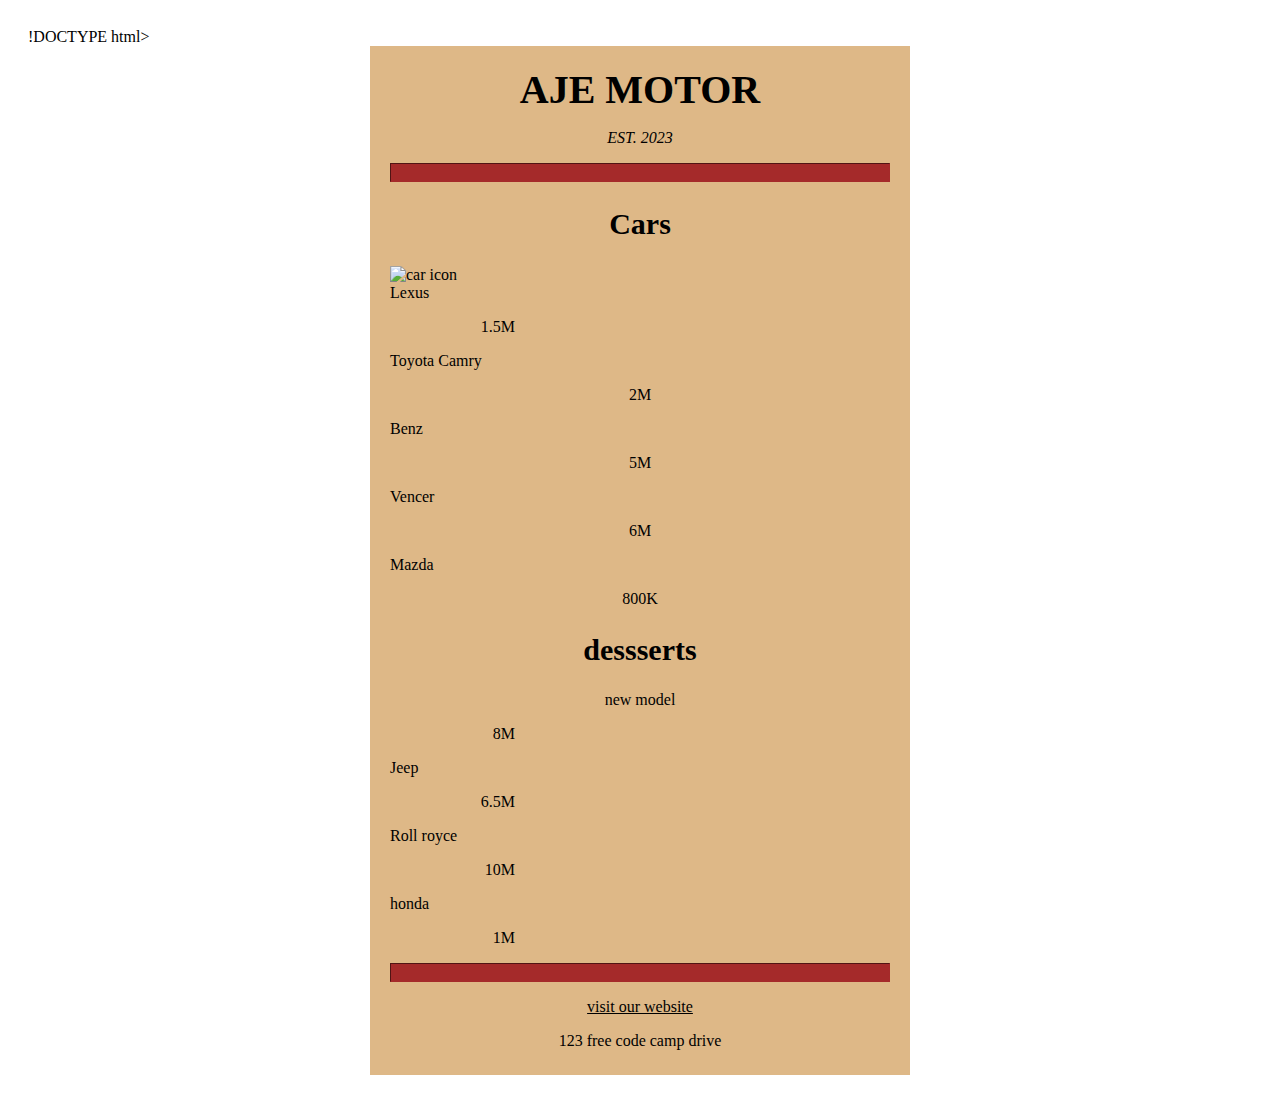
==== index.html @ 4c3b1156 "changes and initial commit" ====
!DOCTYPE html>
<html lang="en">
  <head>
   <meta charset="utf-8"/>
   <meta name="viewport" content="width=device-width, initial-scale=1.0" />
    <title>aje menu</title>
 <link href="styles.css" rel="stylesheet"/>
</head>   
<body>
  <div class="menu"
      <main>
         <h1>AJE MOTOR</h1>
         <p class="established">EST. 2023</p>
         <hr>
         <section>
            <h2>Cars</h2>
            <img src="https://cdn.freecodecamp.org/curriculum/css-cafe/cofee.jpg" alt="car icon"/>
        <article class="item"
            <p class="year">Lexus</p><p class="price">1.5M</p>
        </article>
        <article class="item">
            <p class="year">Toyota Camry</p><p>2M</p>
        <article>
        </article>
            <p class="year">Benz</p><p>5M</p>
        <article>
        </article class="item"
            <p class="year">Vencer</p><p>6M</p>
        <article>
        </article class="item"
            <p class="year">Mazda</p><P>800K</P>
        </article>
       </section>
       <section>
        <h2>dessserts</h2>
        <article class="item">
      <p class="desserts">new model</p><p class="price">8M</p>
        </article>
        <article class="item"
           <p class="dessert">Jeep</p><p class="price">6.5M</p>
        </article>
        <article class="item"
          <p class="dessert">Roll royce</p><p class="price">10M</p>
       </article>
        <article class="item"
          < p class="dessert">honda</p><p class="price">1M</p>
                  </article>
               </section>
            </main>
          <hr class="bottom-line">
            <footer>
      <p>
        <a href="https://ww.freecodecamp.org"target="_blank">visit our website</a>
      </p>
          <p class="address">123 free code camp drive</p>
          </footer> 
       </div>
   </body>
</html>
---- styles.css ----
body { 
  background-image: url(https://cdn.freecodecamp.org/curriculum/css-car/selling.jpg);
  font-family: san-serif;
   padding: 20px;
}   

h1 { 
  font-size: 40px;
  margin-top: 0;
  margin-bottom: 15px;
} 

h2 { 
  font-size: 30px;
} 

.established { 
  font-style: italic;
} 

h1, h2, p { 
  text-align: center;
}

.menu { 
  width: 80%;
  background-color: burlywood;
  margin-left: auto;
  margin-right: auto;
  padding: 20px;
  max-width: 500px
} 

img { 
  display: block;
  margin-left: auto;
  margin-right: auto;
}

hr { 
  height: 2%;
  background-color: brown;
  border-color: brown;
} 

.bottom-line {
  margin_top: 25px;
}

h1, h2 [ 
  font-family: Impact;
] 

.item p { 
  display: inline-block;
  margin-top: 5px;
  margin-bttom: 5px;
  font-size: 18px;
}  
 
.Year, .dessert { 
  text-align: left;
  width: 75%;
}

.price { 
  text-align: right;
  width : 25%;
}

/* FOOTER */

footer {
  font-size: 14x; 
}

.address {
  margin-bottom: 5px;
}

a {
  color: black;
}

a:visited {
  color: grey;
}

a:hover {
  color: brown;
}

a:active { 
  color: white;
}
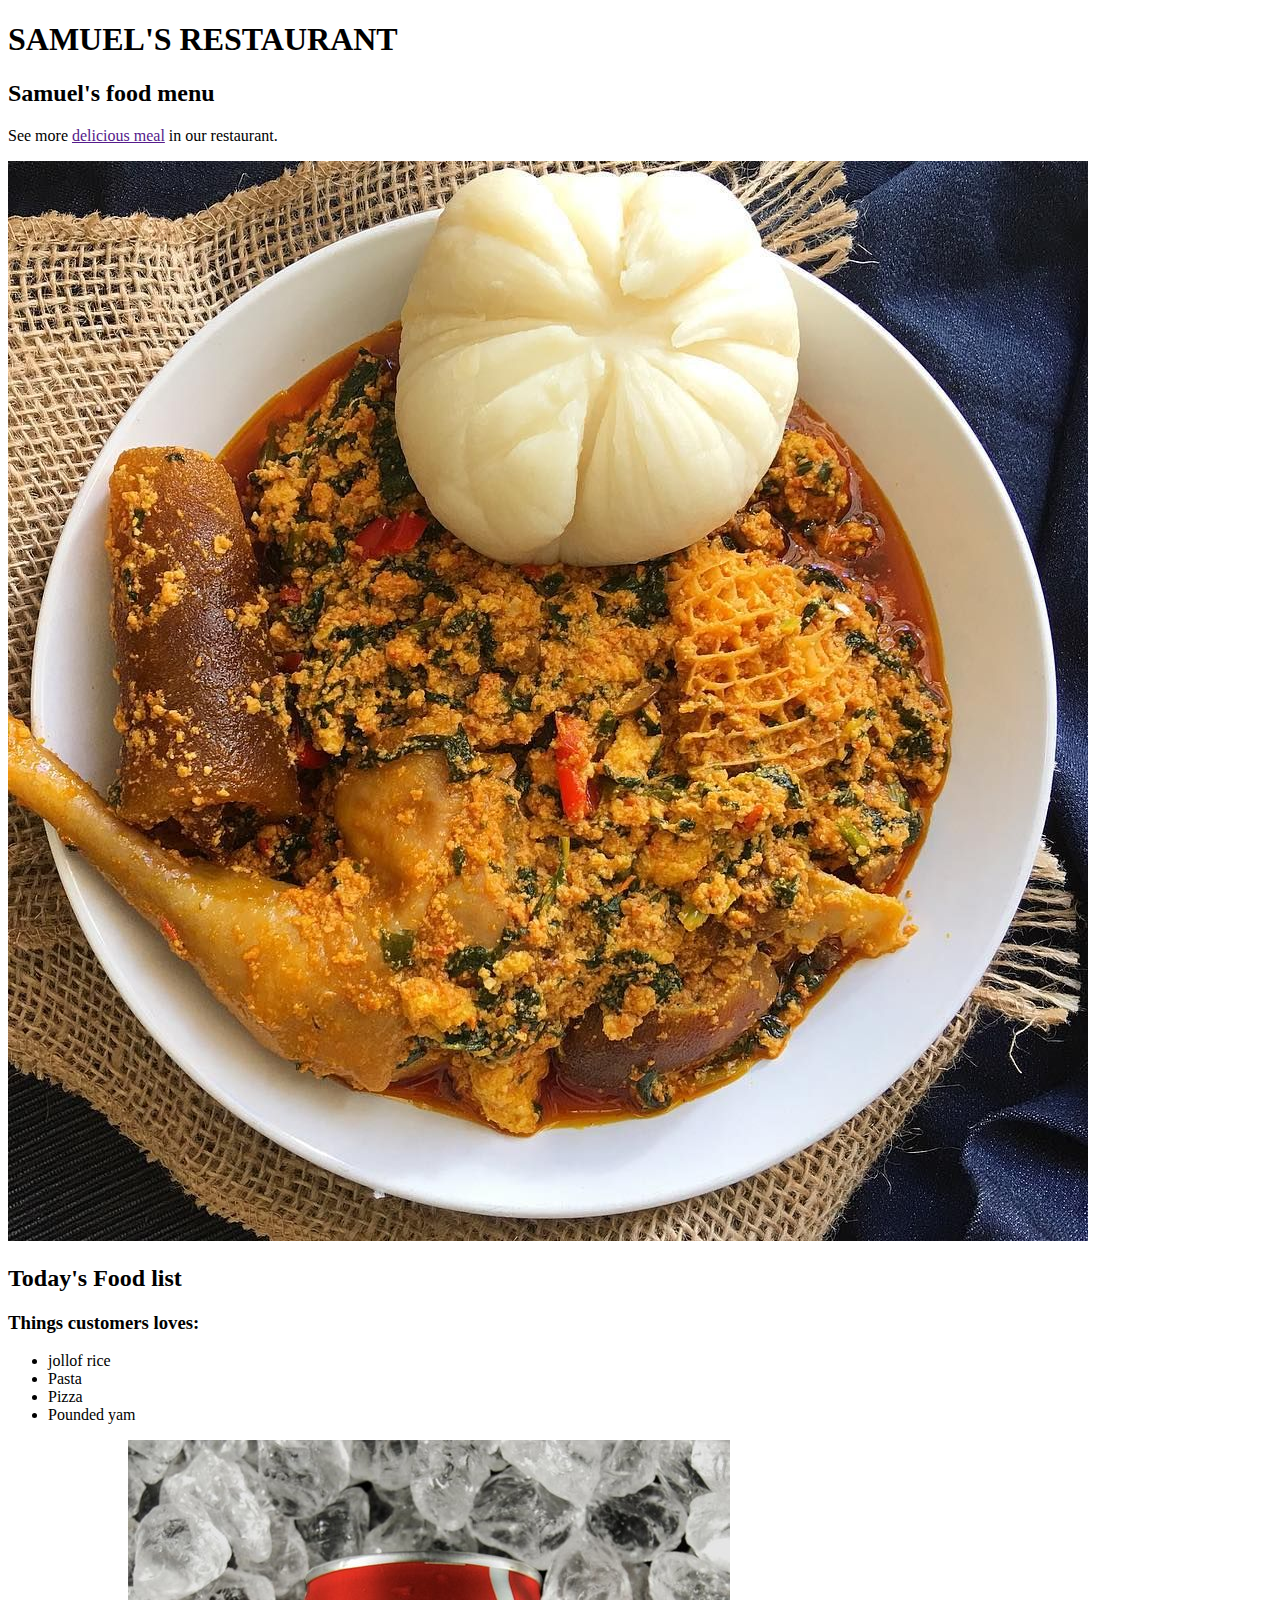
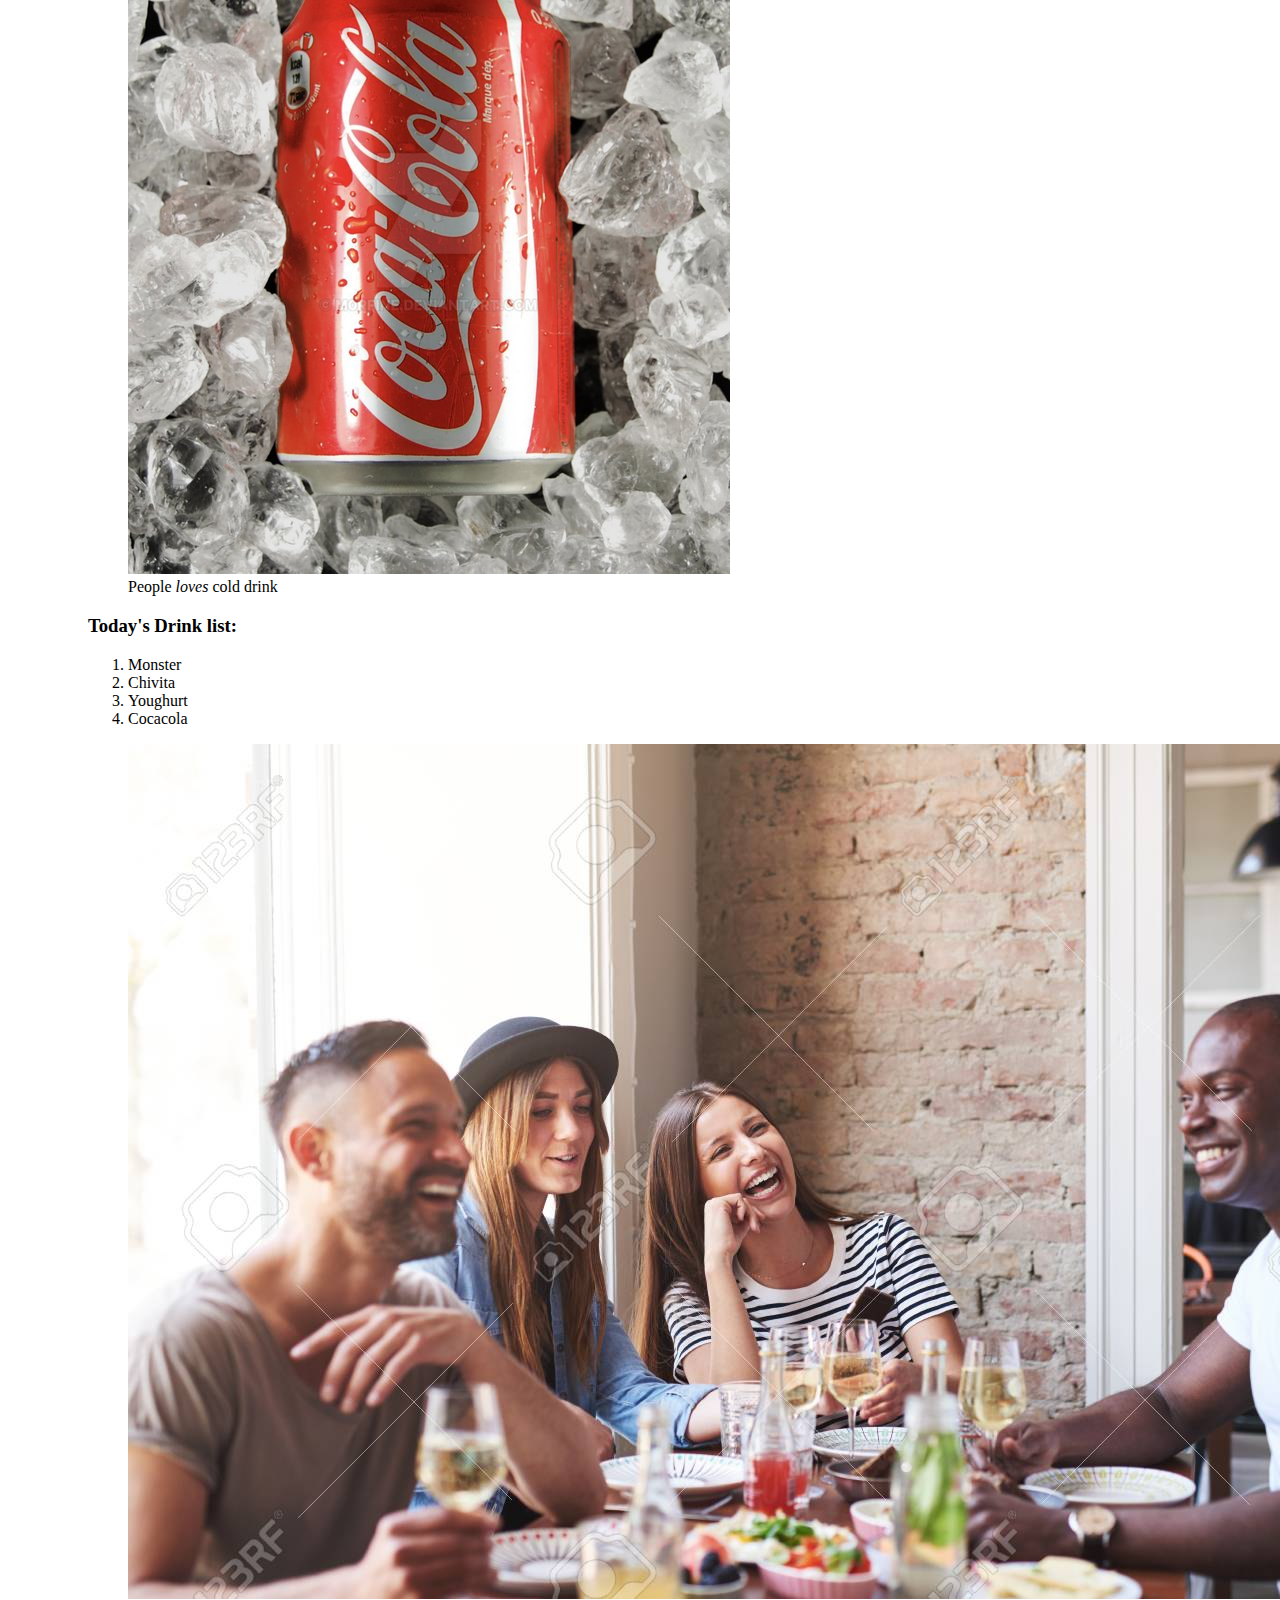
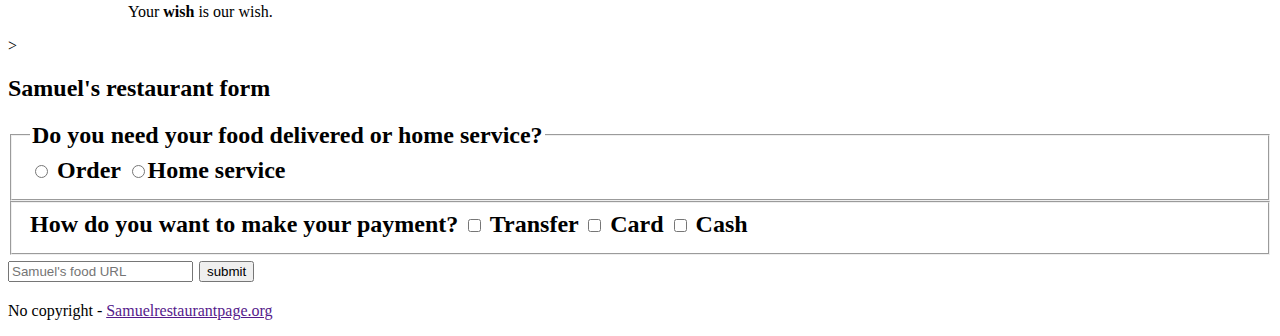
==== commit e55d1c70: "updates" ====
--- a/index.html
+++ b/index.html
@@ -1,59 +1,67 @@
-!DOCTYPE html>
-<html lang="en">
+<!DOCTYPE html>
+
+<html lang="en"
   <head>
-   <meta charset="utf-8"/>
-   <meta name="viewport" content="width=device-width, initial-scale=1.0" />
-    <title>aje menu</title>
- <link href="styles.css" rel="stylesheet"/>
-</head>   
-<body>
-  <div class="menu"
-      <main>
-         <h1>AJE MOTOR</h1>
-         <p class="established">EST. 2023</p>
-         <hr>
-         <section>
-            <h2>Cars</h2>
-            <img src="https://cdn.freecodecamp.org/curriculum/css-cafe/cofee.jpg" alt="car icon"/>
-        <article class="item"
-            <p class="year">Lexus</p><p class="price">1.5M</p>
-        </article>
-        <article class="item">
-            <p class="year">Toyota Camry</p><p>2M</p>
-        <article>
-        </article>
-            <p class="year">Benz</p><p>5M</p>
-        <article>
-        </article class="item"
-            <p class="year">Vencer</p><p>6M</p>
-        <article>
-        </article class="item"
-            <p class="year">Mazda</p><P>800K</P>
-        </article>
-       </section>
-       <section>
-        <h2>dessserts</h2>
-        <article class="item">
-      <p class="desserts">new model</p><p class="price">8M</p>
-        </article>
-        <article class="item"
-           <p class="dessert">Jeep</p><p class="price">6.5M</p>
-        </article>
-        <article class="item"
-          <p class="dessert">Roll royce</p><p class="price">10M</p>
-       </article>
-        <article class="item"
-          < p class="dessert">honda</p><p class="price">1M</p>
-                  </article>
-               </section>
-            </main>
-          <hr class="bottom-line">
-            <footer>
+    
+    <title>Samuel's Restaurant</title>
+  </head> 
+  <body>
+     <main>
+       <h1> SAMUEL'S RESTAURANT</h1> 
+    <section>
+       <h2>Samuel's food menu</h2>
+       <!--TODO:add link to cat photos-->
+       <p>See more <a target="-blank" href="">delicious meal</a> in our restaurant.</p>
+       <a href="https://freecatphotoapp.com"><img src="images/yam.jpg" alt="A Pizza on a plate."></a>
+      </section>
+      <section>
+        <h2>  Today's Food list</h2> 
+        <h3>Things customers loves:</h3>
+        <ul>
+          <li>jollof rice</li>
+          <li>Pasta</li>
+          <li>Pizza</li>
+          <li>Pounded yam</li>
+        <ul>  
+      <figure>
+          <img src="images/cocacola.jpeg" alt=" cocacola in ice block.">
+           <figcaption>People <em>loves</em>  cold drink</figcaption>
+       </figure>
+      <h3>Today's Drink list:</h3> 
+     <ol>
+       <li>Monster</li>
+       <li>Chivita</li>
+       <li>Youghurt</li>
+       <li>Cocacola</li>
+     </ol> 
+    <figure>
+        <img src="images/chair.jpg" alt="People sitting on chair.">
+          <figcaption>Your <strong>wish</strong> is our wish.</figcaption>
+       </figure>
+     </section>>
+     <section>
+         <h2>Samuel's restaurant form<h2>
+         <form action="https://freecatphotoapp.com/submit-cat-photo"> 
+        <fieldset>
+          <legend>Do you need your food delivered or home service?</legend> 
+          <label><input id="indoor" type="radio"> Order</label>
+          <label><input id="outdoor" type="radio">Home service</label>  
+        </fieldset> 
+        <fieldset>
+             <lengend>How do you want to make your payment?</lengend>
+             <input id="Transfer" type="checkbox"> <label for="Transfer">Transfer</label>  
+             <input id-="Card" type="checkbox" name="personality"> <label for="Card">Card</label>
+             <input id="Cash" type="checkbox" name="personality" value="Cash"> <label for="Cash">Cash</label>
+            </fieldset> 
+             <input type="text" name="Samuel'srestauranturl" placeholder="Samuel's food URL" required>
+             <button type="submit">submit</button>
+            </form>
+         </section>
+      </main>
+     <footer>
       <p>
-        <a href="https://ww.freecodecamp.org"target="_blank">visit our website</a>
+     <p>No copyright - <a href="">Samuelrestaurantpage.org</a>
       </p>
-          <p class="address">123 free code camp drive</p>
-          </footer> 
-       </div>
-   </body>
-</html>
+      </footer>
+    </body>
+</html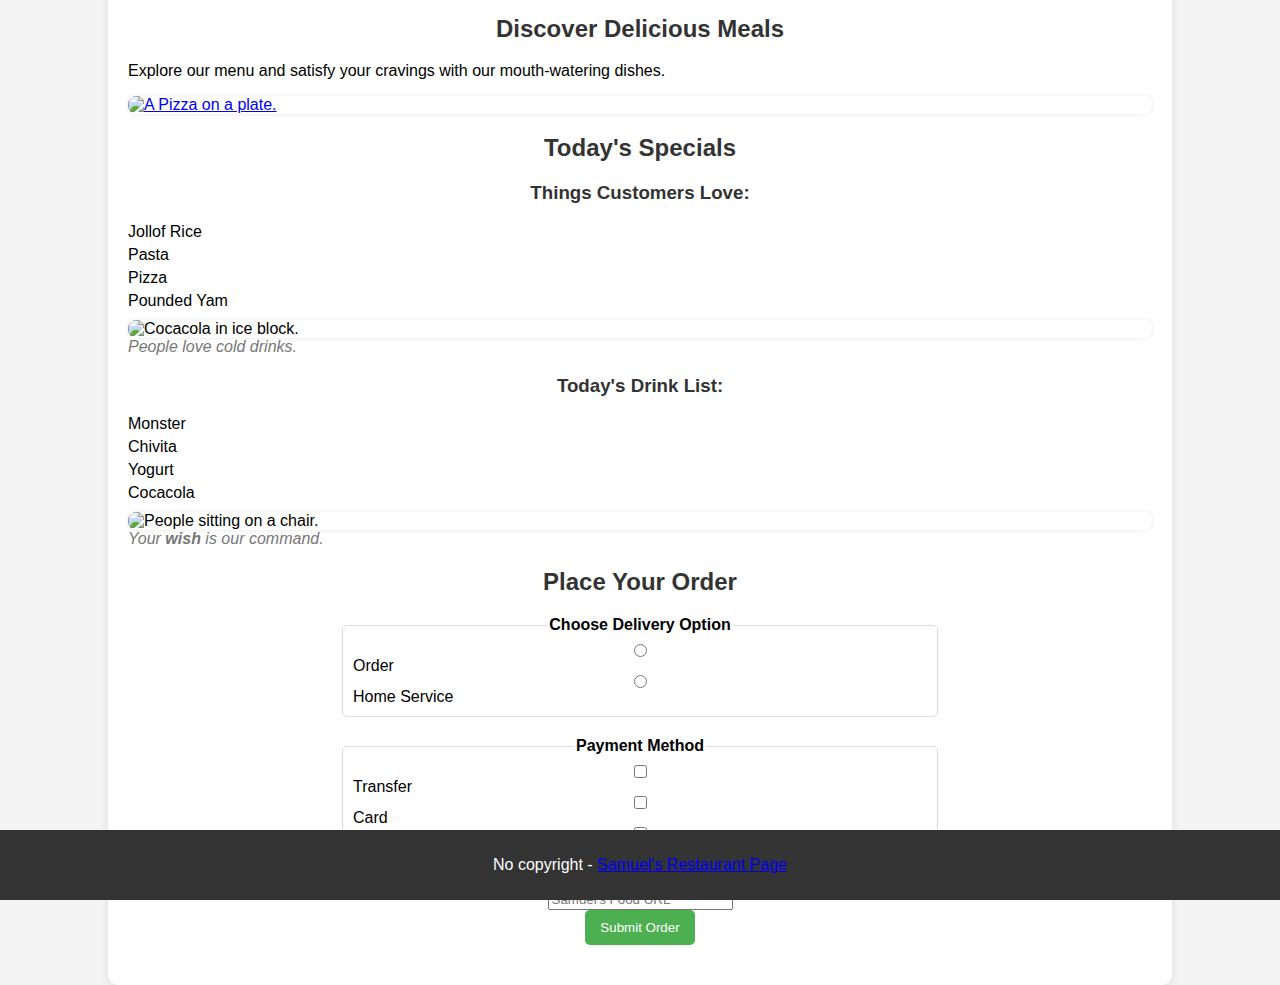
==== commit bd56ca39: "Merge pull request #1 from successaje/patch-1" ====
--- a/index.html
+++ b/index.html
@@ -1,67 +1,181 @@
 <!DOCTYPE html>
+<html lang="en">
+  <head>
+    <meta charset="UTF-8">
+    <meta name="viewport" content="width=device-width, initial-scale=1.0">
+    <title>Samuel's Restaurant</title>
+    <style>
+          body {
+        font-family: 'Arial', sans-serif;
+        margin: 0;
+        padding: 0;
+        background-color: #f4f4f4;
+        display: flex;
+        justify-content: center;
+        align-items: center;
+        height: 100vh;
+      }
 
-<html lang="en"
-  <head>
-    
-    <title>Samuel's Restaurant</title>
-  </head> 
+      main {
+        width: 80%;
+        background-color: #fff;
+        box-shadow: 0 0 10px rgba(0, 0, 0, 0.1);
+        padding: 20px;
+        border-radius: 10px;
+      }
+
+      h1, h2, h3 {
+        color: #333;
+        text-align: center;
+      }
+
+      section {
+        margin-bottom: 20px;
+      }
+
+      img {
+        max-width: 100%;
+        height: auto;
+        border-radius: 8px;
+        box-shadow: 0 0 5px rgba(0, 0, 0, 0.1);
+        display: block;
+        margin: 0 auto;
+      }
+
+      ul, ol {
+        list-style-type: none;
+        padding: 0;
+        margin: 0;
+      }
+
+      li {
+        margin-bottom: 5px;
+      }
+
+      figure {
+        margin: 10px 0;
+      }
+
+      figcaption {
+        font-style: italic;
+        color: #777;
+      }
+
+      form {
+        max-width: 600px;
+        margin: 0 auto;
+      }
+
+      fieldset {
+        margin-bottom: 20px;
+        border: 1px solid #ddd;
+        border-radius: 5px;
+        padding: 10px;
+      }
+
+      legend {
+        font-weight: bold;
+        text-align: center;
+      }
+
+      input[type="text"],
+      input[type="checkbox"],
+      input[type="radio"],
+      button {
+        margin-bottom: 10px;
+        display: block;
+        margin: 0 auto;
+      }
+
+      button {
+        background-color: #4caf50;
+        color: #fff;
+        padding: 10px 15px;
+        border: none;
+        border-radius: 5px;
+        cursor: pointer;
+        display: block;
+        margin: 0 auto;
+      }
+
+      footer {
+        text-align: center;
+        margin-top: 20px;
+        padding: 10px;
+        background-color: #333;
+        color: #fff;
+        border-radius: 5px;
+        position: absolute;
+        bottom: 0;
+        width: 100%;
+        }
+    </style>
+  </head>
   <body>
-     <main>
-       <h1> SAMUEL'S RESTAURANT</h1> 
-    <section>
-       <h2>Samuel's food menu</h2>
-       <!--TODO:add link to cat photos-->
-       <p>See more <a target="-blank" href="">delicious meal</a> in our restaurant.</p>
-       <a href="https://freecatphotoapp.com"><img src="images/yam.jpg" alt="A Pizza on a plate."></a>
+    <main>
+      <h1>Welcome to Samuel's Marketplace</h1>
+  
+      <section>
+        <h2>Discover Delicious Meals</h2>
+        <p>Explore our menu and satisfy your cravings with our mouth-watering dishes.</p>
+        <a href="https://freecatphotoapp.com">
+          <img src="yam.jpg" alt="A Pizza on a plate.">
+        </a>
       </section>
+  
       <section>
-        <h2>  Today's Food list</h2> 
-        <h3>Things customers loves:</h3>
+        <h2>Today's Specials</h2>
+        <h3>Things Customers Love:</h3>
         <ul>
-          <li>jollof rice</li>
+          <li>Jollof Rice</li>
           <li>Pasta</li>
           <li>Pizza</li>
-          <li>Pounded yam</li>
-        <ul>  
-      <figure>
-          <img src="images/cocacola.jpeg" alt=" cocacola in ice block.">
-           <figcaption>People <em>loves</em>  cold drink</figcaption>
-       </figure>
-      <h3>Today's Drink list:</h3> 
-     <ol>
-       <li>Monster</li>
-       <li>Chivita</li>
-       <li>Youghurt</li>
-       <li>Cocacola</li>
-     </ol> 
-    <figure>
-        <img src="images/chair.jpg" alt="People sitting on chair.">
-          <figcaption>Your <strong>wish</strong> is our wish.</figcaption>
-       </figure>
-     </section>>
-     <section>
-         <h2>Samuel's restaurant form<h2>
-         <form action="https://freecatphotoapp.com/submit-cat-photo"> 
-        <fieldset>
-          <legend>Do you need your food delivered or home service?</legend> 
-          <label><input id="indoor" type="radio"> Order</label>
-          <label><input id="outdoor" type="radio">Home service</label>  
-        </fieldset> 
-        <fieldset>
-             <lengend>How do you want to make your payment?</lengend>
-             <input id="Transfer" type="checkbox"> <label for="Transfer">Transfer</label>  
-             <input id-="Card" type="checkbox" name="personality"> <label for="Card">Card</label>
-             <input id="Cash" type="checkbox" name="personality" value="Cash"> <label for="Cash">Cash</label>
-            </fieldset> 
-             <input type="text" name="Samuel'srestauranturl" placeholder="Samuel's food URL" required>
-             <button type="submit">submit</button>
-            </form>
-         </section>
-      </main>
-     <footer>
-      <p>
-     <p>No copyright - <a href="">Samuelrestaurantpage.org</a>
-      </p>
-      </footer>
-    </body>
-</html+          <li>Pounded Yam</li>
+        </ul>
+  
+        <figure>
+          <img src="cocacola.jpeg" alt="Cocacola in ice block.">
+          <figcaption>People <em>love</em> cold drinks.</figcaption>
+        </figure>
+  
+        <h3>Today's Drink List:</h3>
+        <ol>
+          <li>Monster</li>
+          <li>Chivita</li>
+          <li>Yogurt</li>
+          <li>Cocacola</li>
+        </ol>
+  
+        <figure>
+          <img src="chair.jpg" alt="People sitting on a chair.">
+          <figcaption>Your <strong>wish</strong> is our command.</figcaption>
+        </figure>
+      </section>
+  
+      <section>
+        <h2>Place Your Order</h2>
+        <form action="https://freecatphotoapp.com/submit-cat-photo">
+          <fieldset>
+            <legend>Choose Delivery Option</legend>
+            <label><input id="indoor" type="radio" name="delivery"> Order</label>
+            <label><input id="outdoor" type="radio" name="delivery"> Home Service</label>
+          </fieldset>
+  
+          <fieldset>
+            <legend>Payment Method</legend>
+            <input id="transfer" type="checkbox" name="payment"> <label for="transfer">Transfer</label>
+            <input id="card" type="checkbox" name="payment"> <label for="card">Card</label>
+            <input id="cash" type="checkbox" name="payment"> <label for="cash">Cash</label>
+          </fieldset>
+  
+          <input type="text" name="restaurant-url" placeholder="Samuel's Food URL" required>
+          <button type="submit">Submit Order</button>
+        </form>
+      </section>
+    </main>
+  
+    <footer>
+      <p>No copyright - <a href="#">Samuel's Restaurant Page</a></p>
+    </footer>
+  </body>
+</html>
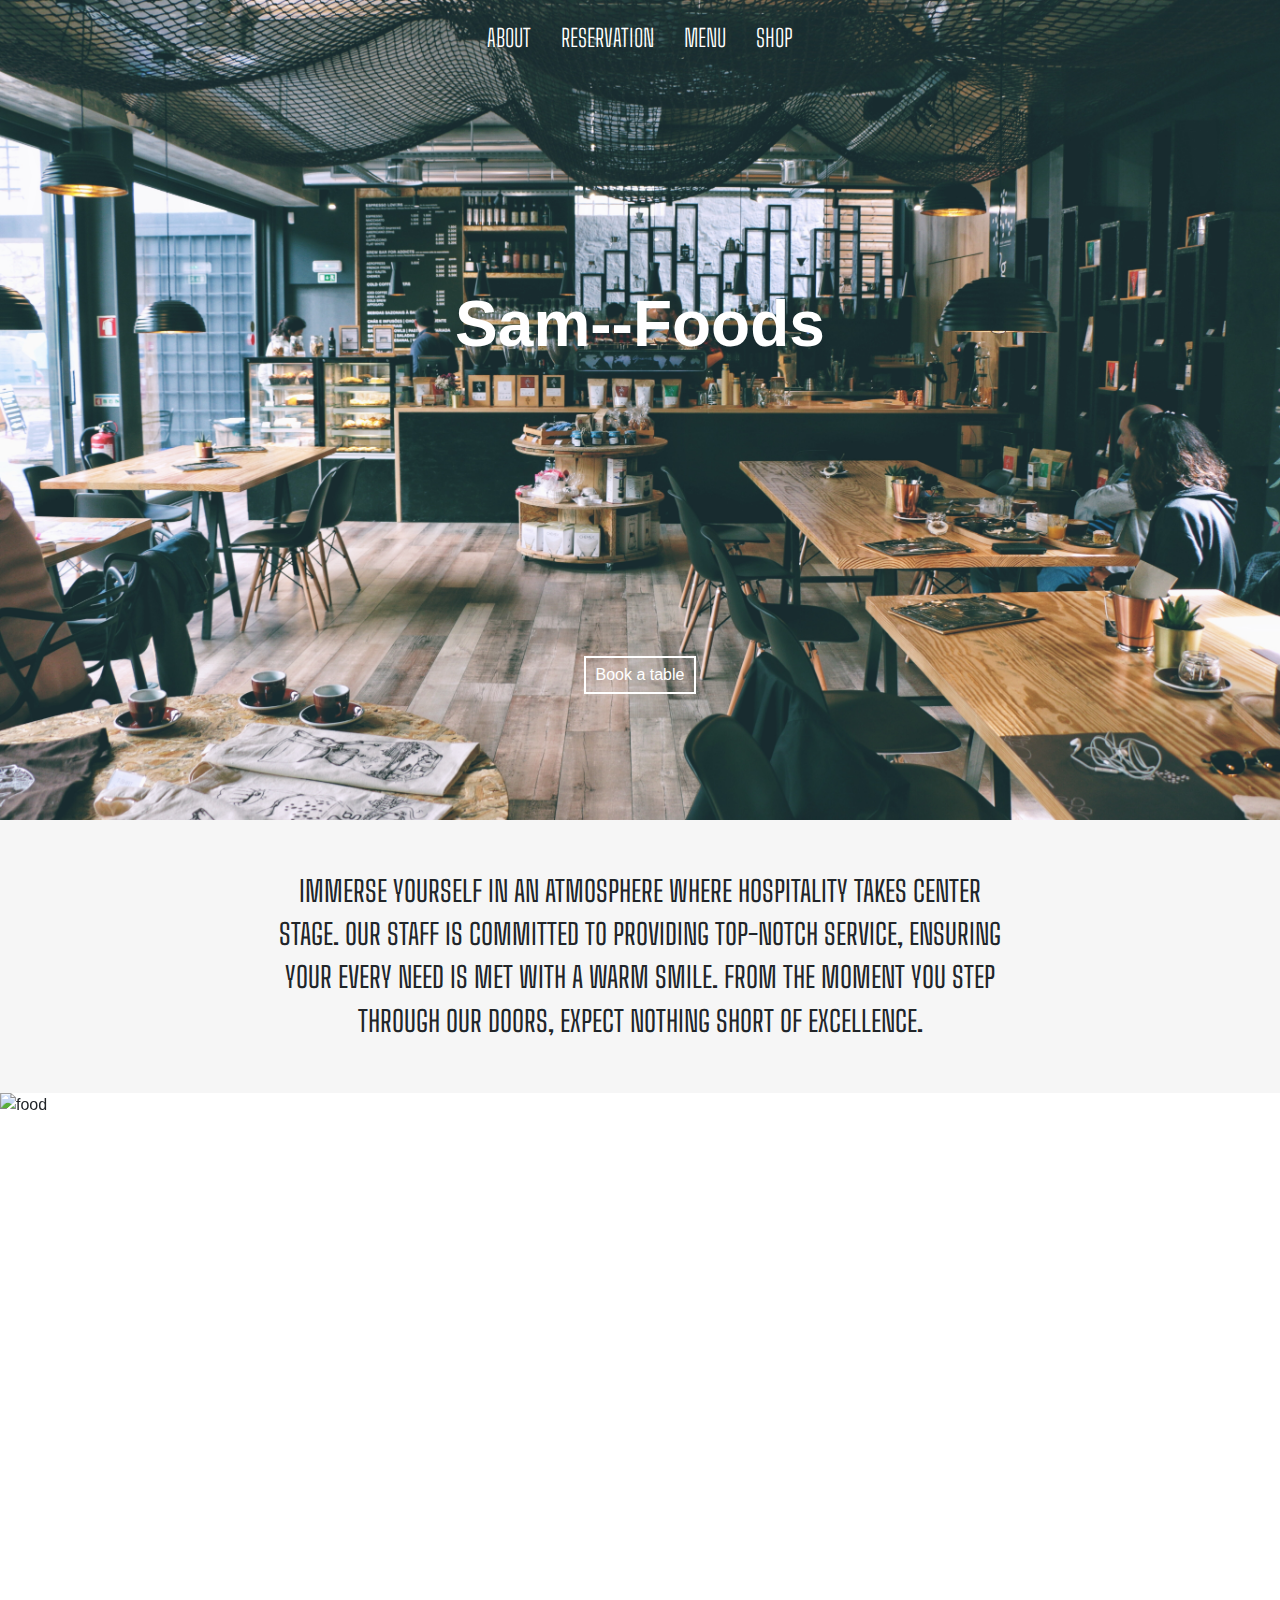
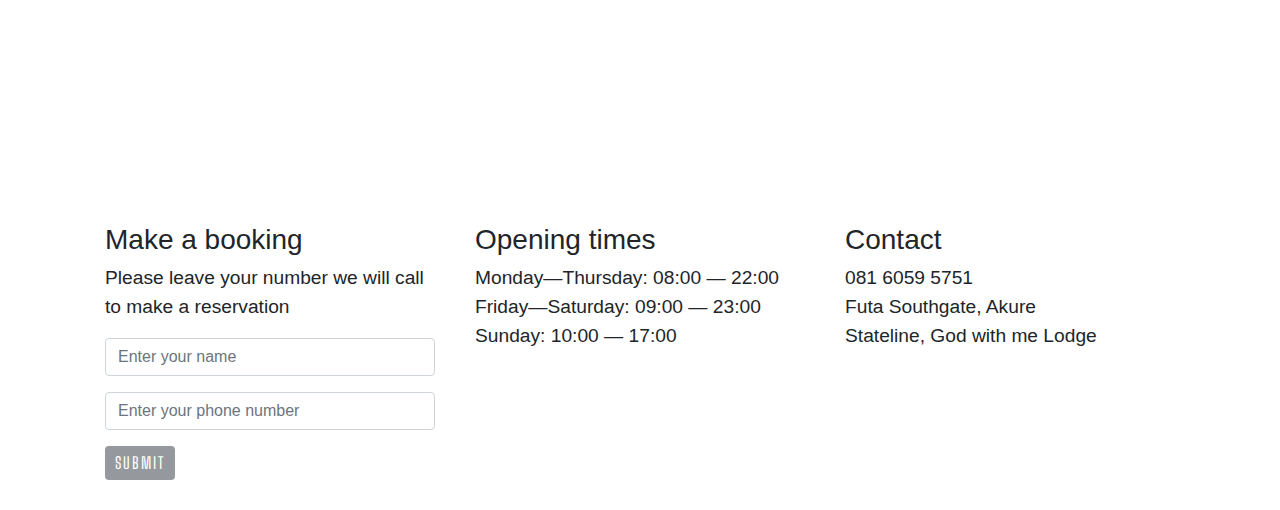
==== commit 66347985: "added some fews" ====
--- a/index.html
+++ b/index.html
@@ -1,181 +1,126 @@
 <!DOCTYPE html>
 <html lang="en">
   <head>
-    <meta charset="UTF-8">
-    <meta name="viewport" content="width=device-width, initial-scale=1.0">
-    <title>Samuel's Restaurant</title>
-    <style>
-          body {
-        font-family: 'Arial', sans-serif;
-        margin: 0;
-        padding: 0;
-        background-color: #f4f4f4;
-        display: flex;
-        justify-content: center;
-        align-items: center;
-        height: 100vh;
-      }
+    <!-- Required meta tags -->
+    <meta charset="utf-8">
+    <meta name="viewport" content="width=device-width, initial-scale=1, shrink-to-fit=no">
 
-      main {
-        width: 80%;
-        background-color: #fff;
-        box-shadow: 0 0 10px rgba(0, 0, 0, 0.1);
-        padding: 20px;
-        border-radius: 10px;
-      }
+    <link rel="stylesheet" href="index.css">
+    <!-- Bootstrap CSS -->
+    <link rel="stylesheet" href="https://stackpath.bootstrapcdn.com/bootstrap/4.3.1/css/bootstrap.min.css" integrity="sha384-ggOyR0iXCbMQv3Xipma34MD+dH/1fQ784/j6cY/iJTQUOhcWr7x9JvoRxT2MZw1T" crossorigin="anonymous">
 
-      h1, h2, h3 {
-        color: #333;
-        text-align: center;
-      }
-
-      section {
-        margin-bottom: 20px;
-      }
-
-      img {
-        max-width: 100%;
-        height: auto;
-        border-radius: 8px;
-        box-shadow: 0 0 5px rgba(0, 0, 0, 0.1);
-        display: block;
-        margin: 0 auto;
-      }
-
-      ul, ol {
-        list-style-type: none;
-        padding: 0;
-        margin: 0;
-      }
-
-      li {
-        margin-bottom: 5px;
-      }
-
-      figure {
-        margin: 10px 0;
-      }
-
-      figcaption {
-        font-style: italic;
-        color: #777;
-      }
-
-      form {
-        max-width: 600px;
-        margin: 0 auto;
-      }
-
-      fieldset {
-        margin-bottom: 20px;
-        border: 1px solid #ddd;
-        border-radius: 5px;
-        padding: 10px;
-      }
-
-      legend {
-        font-weight: bold;
-        text-align: center;
-      }
-
-      input[type="text"],
-      input[type="checkbox"],
-      input[type="radio"],
-      button {
-        margin-bottom: 10px;
-        display: block;
-        margin: 0 auto;
-      }
-
-      button {
-        background-color: #4caf50;
-        color: #fff;
-        padding: 10px 15px;
-        border: none;
-        border-radius: 5px;
-        cursor: pointer;
-        display: block;
-        margin: 0 auto;
-      }
-
-      footer {
-        text-align: center;
-        margin-top: 20px;
-        padding: 10px;
-        background-color: #333;
-        color: #fff;
-        border-radius: 5px;
-        position: absolute;
-        bottom: 0;
-        width: 100%;
-        }
-    </style>
+    <title>Samuel's Restaurant Website</title>
   </head>
   <body>
-    <main>
-      <h1>Welcome to Samuel's Marketplace</h1>
+    
+    
+  <nav>
+    <ul class="nav-flex-row">
+      <li class="nav-item">
+        <a href="#about">About</a>
+      </li>
+      <li class="nav-item">
+        <a href="#reservation">Reservation</a>
+      </li>
+      <li class="nav-item">
+        <a href="#menu">Menu</a>
+      </li>
+      <li class="nav-item">
+        <a href="#shop">Shop</a>
+      </li>
+    </ul>
+  </nav>
+
+  <section class="section-intro">
+    <header>
+      <h1>Sam--Foods</h1>
+    </header>
+    <div class="link-to-book-wrapper">
+      <a class="link-to-book" href="#reservations">Book a table</a>
+    </div>
+  </section>
+
+  <section class="about-section">
+    <article>
+      <p>
+        Immerse yourself in an atmosphere where hospitality takes center stage. Our staff is committed to providing top-notch service, ensuring your every need is met with a warm smile. From the moment you step through our doors, expect nothing short of excellence.
+      </p>
+    </article>
+  </section>
+
+  <div id="carouselExampleControls" class="carousel slide" data-ride="carousel">
+    <div class="carousel-inner">
+      <div class="carousel-item active">
+        <img src="rachel-park-hrlvr2ZlUNk-unsplash.jpg" class="d-block w-100" alt="food">
+      </div>
+      <div class="carousel-item">
+        <img src="lily-banse--YHSwy6uqvk-unsplash.jpg" class="d-block w-100" alt="food">
+      </div>
+      <div class="carousel-item">
+        <img src="brooke-lark-aGjP08-HbYY-unsplash.jpg" class="d-block w-100" alt="food">
+      </div>
+    </div>
+    <a class="carousel-control-prev" href="#carouselExampleControls" role="button" data-slide="prev">
+      <span class="carousel-control-prev-icon" aria-hidden="true"></span>
+      <span class="sr-only">Previous</span>
+    </a>
+    <a class="carousel-control-next" href="#carouselExampleControls" role="button" data-slide="next">
+      <span class="carousel-control-next-icon" aria-hidden="true"></span>
+      <span class="sr-only">Next</span>
+    </a>
+  </div>
+
+  <div class="container">
+    <div class="row-flex">
+      <div class="flex-column-form">
+        <h3>
+          Make a booking
+        </h3>
+      <form class="media-centered">
+          <div class="form-group">
+            <p>
+              Please leave your number we will call to make a reservation
+            </p>
+            <input type="name" class="form-control" id="exampleInputName1" aria-describedby="nameHelp" placeholder="Enter your name">
+          </div>
+          <div class="form-group">
+            <input type="number" class="form-control" id="exampleInputphoneNumber1" placeholder="Enter your phone number">
+          </div>
+          <button type="submit" class="btn btn-primary">Submit</button>
+      </form>
+      </div>
+      <div class="opening-time">
+        <h3>
+          Opening times
+        </h3>
+        <p>
+         <span>Monday—Thursday: 08:00 — 22:00</span> 
+         <span>Friday—Saturday: 09:00 — 23:00 </span>
+         <span>Sunday: 10:00 — 17:00</span>
+        </p>
+      </div>
+      <div class="contact-adress">
+        <h3>
+          Contact
+        </h3>
+        <p>
+          <span>081 6059 5751</span>
+          <span>Futa Southgate, Akure</span>
+          <span>Stateline, God with me Lodge</span>
+        </p>
+      </div>
+    </div>
+    </div>
+
+
+
+  <!-- Optional JavaScript -->
+  <!-- jQuery first, then Popper.js, then Bootstrap JS -->
   
-      <section>
-        <h2>Discover Delicious Meals</h2>
-        <p>Explore our menu and satisfy your cravings with our mouth-watering dishes.</p>
-        <a href="https://freecatphotoapp.com">
-          <img src="yam.jpg" alt="A Pizza on a plate.">
-        </a>
-      </section>
+  <script src="https://code.jquery.com/jquery-3.3.1.slim.min.js" integrity="sha384-q8i/X+965DzO0rT7abK41JStQIAqVgRVzpbzo5smXKp4YfRvH+8abtTE1Pi6jizo" crossorigin="anonymous"></script>
+  <script src="https://cdnjs.cloudflare.com/ajax/libs/popper.js/1.14.7/umd/popper.min.js" integrity="sha384-UO2eT0CpHqdSJQ6hJty5KVphtPhzWj9WO1clHTMGa3JDZwrnQq4sF86dIHNDz0W1" crossorigin="anonymous"></script>
+  <script src="https://stackpath.bootstrapcdn.com/bootstrap/4.3.1/js/bootstrap.min.js" integrity="sha384-JjSmVgyd0p3pXB1rRibZUAYoIIy6OrQ6VrjIEaFf/nJGzIxFDsf4x0xIM+B07jRM" crossorigin="anonymous"></script>
+ 
+  </body>
   
-      <section>
-        <h2>Today's Specials</h2>
-        <h3>Things Customers Love:</h3>
-        <ul>
-          <li>Jollof Rice</li>
-          <li>Pasta</li>
-          <li>Pizza</li>
-          <li>Pounded Yam</li>
-        </ul>
-  
-        <figure>
-          <img src="cocacola.jpeg" alt="Cocacola in ice block.">
-          <figcaption>People <em>love</em> cold drinks.</figcaption>
-        </figure>
-  
-        <h3>Today's Drink List:</h3>
-        <ol>
-          <li>Monster</li>
-          <li>Chivita</li>
-          <li>Yogurt</li>
-          <li>Cocacola</li>
-        </ol>
-  
-        <figure>
-          <img src="chair.jpg" alt="People sitting on a chair.">
-          <figcaption>Your <strong>wish</strong> is our command.</figcaption>
-        </figure>
-      </section>
-  
-      <section>
-        <h2>Place Your Order</h2>
-        <form action="https://freecatphotoapp.com/submit-cat-photo">
-          <fieldset>
-            <legend>Choose Delivery Option</legend>
-            <label><input id="indoor" type="radio" name="delivery"> Order</label>
-            <label><input id="outdoor" type="radio" name="delivery"> Home Service</label>
-          </fieldset>
-  
-          <fieldset>
-            <legend>Payment Method</legend>
-            <input id="transfer" type="checkbox" name="payment"> <label for="transfer">Transfer</label>
-            <input id="card" type="checkbox" name="payment"> <label for="card">Card</label>
-            <input id="cash" type="checkbox" name="payment"> <label for="cash">Cash</label>
-          </fieldset>
-  
-          <input type="text" name="restaurant-url" placeholder="Samuel's Food URL" required>
-          <button type="submit">Submit Order</button>
-        </form>
-      </section>
-    </main>
-  
-    <footer>
-      <p>No copyright - <a href="#">Samuel's Restaurant Page</a></p>
-    </footer>
-  </body>
-</html>
+</html> --- a/index.css
+++ b/index.css
@@ -0,0 +1,198 @@
+@import url('https://fonts.googleapis.com/css?family=Big+Shoulders+Text:100,300,400,500,600,700,800,900&display=swap');
+
+/* font-family: 'Big Shoulders Text', cursive; */
+
+.nav-flex-row {
+    display: flex;
+    flex-direction: row;
+    justify-content: center;
+    position: absolute;
+    z-index: 100;
+    left: 0;
+    width: 100%;
+    padding: 0;
+}
+
+.nav-flex-row li {
+    text-decoration: none;
+    list-style-type: none;
+    padding: 20px 15px;
+}
+
+.nav-flex-row li a {
+    font-family: 'Big Shoulders Text', cursive;
+    color: #ffffff;
+    font-size: 1.5em;
+    text-transform: uppercase;
+    font-weight: 300;
+}
+
+.section-intro {
+    height: 820px;
+    background-image: url(petr-sevcovic-qE1jxYXiwOA-unsplash.jpg);
+    background-size: cover;
+    display: flex;
+    flex-direction: column;
+    justify-content: center;
+    align-items: center;
+}
+
+.section-intro h1 {
+    text-align: center;
+    color: #ffffff;
+    font-size: 4em;
+    font-weight: 700;
+}
+
+.section-intro header {
+    display: flex;
+    flex: 4;
+    flex-direction: row;
+    justify-content: center;
+    align-items: center;
+}
+
+.link-to-book-wrapper {
+    flex: 1;
+}
+
+.about-section {
+    display: flex;
+    align-items: center;
+    background-color: #f3f3f3c0;
+    padding: 50px 30px;
+}
+
+.link-to-book {
+    color: #ffffff;
+    display: block;
+    border: 2px solid #ffffff;
+    padding: 5px 10px;
+}
+
+a.link-to-book:hover {
+    background-color: #ffffff;
+    color: #95999e;
+    text-decoration: none;
+}
+
+.about-section p,
+.about-section h3 {
+    text-align: center;
+    width: 60%;
+    margin: auto;
+    font-family: 'Big Shoulders Text', cursive;
+    font-size: 1.8em;
+    text-transform: uppercase;
+}
+
+.carousel-inner {
+    height: 700px;
+}
+
+.row-flex {
+    display: flex;
+    flex-direction: row;
+}
+
+.flex-column-form {
+    display: flex;
+    flex-direction: column;
+    flex: 1;
+    margin: 30px 20px;
+}
+
+.btn.btn-primary {
+    font-family: 'Big Shoulders Text', cursive;
+    color: #ffffff;
+    background-color: #95999e;
+    text-transform: uppercase;
+    font-size: 16px;
+    padding: 5px 10px;
+    letter-spacing: 2px;
+    border: 0;
+}
+
+.btn.btn-primary:hover {
+    background-color: #747474;
+}
+.opening-time,
+.contact-adress {
+    flex: 1;
+    margin: 30px 20px;
+    font-size: 1.2em;
+}
+
+.form-group p {
+    font-size: 1.2em;
+}
+
+.opening-time p span,
+.contact-adress p span {
+    display: block;
+}
+
+@media (min-width:577px) and (max-width: 800px) {
+
+    .section-intro {
+        height: 500px;
+    }
+
+    .about-section p,
+    .about-section h3 {
+        font-size: 20px;
+    }
+
+    .carousel-inner {
+        height: auto;
+    }
+
+    .row-flex {
+        display: flex;
+        flex-direction: column;
+    }
+}
+
+@media screen and (max-width: 576px) {
+    .section-intro {
+        height: 300px;
+    }
+
+    .about-section {
+        padding: 30px;
+    }
+
+    .section-intro h1 {
+        font-size: 2em;
+    }
+
+    .about-section p,
+    .about-section h3 {
+        font-size: 15px;
+    }
+
+    .carousel-inner {
+        height: auto;
+    }
+
+    .row-flex {
+        display: flex;
+        flex-direction: column;
+    }
+
+    .row-flex h3 {
+        font-size: 25px;
+        text-align: center;
+    }
+
+    .form-group p {
+        font-size: 15px;
+    }
+
+    .opening-time p span,
+    .contact-adress p span {
+        font-size: 15px;
+        text-align: center;
+    }
+
+}